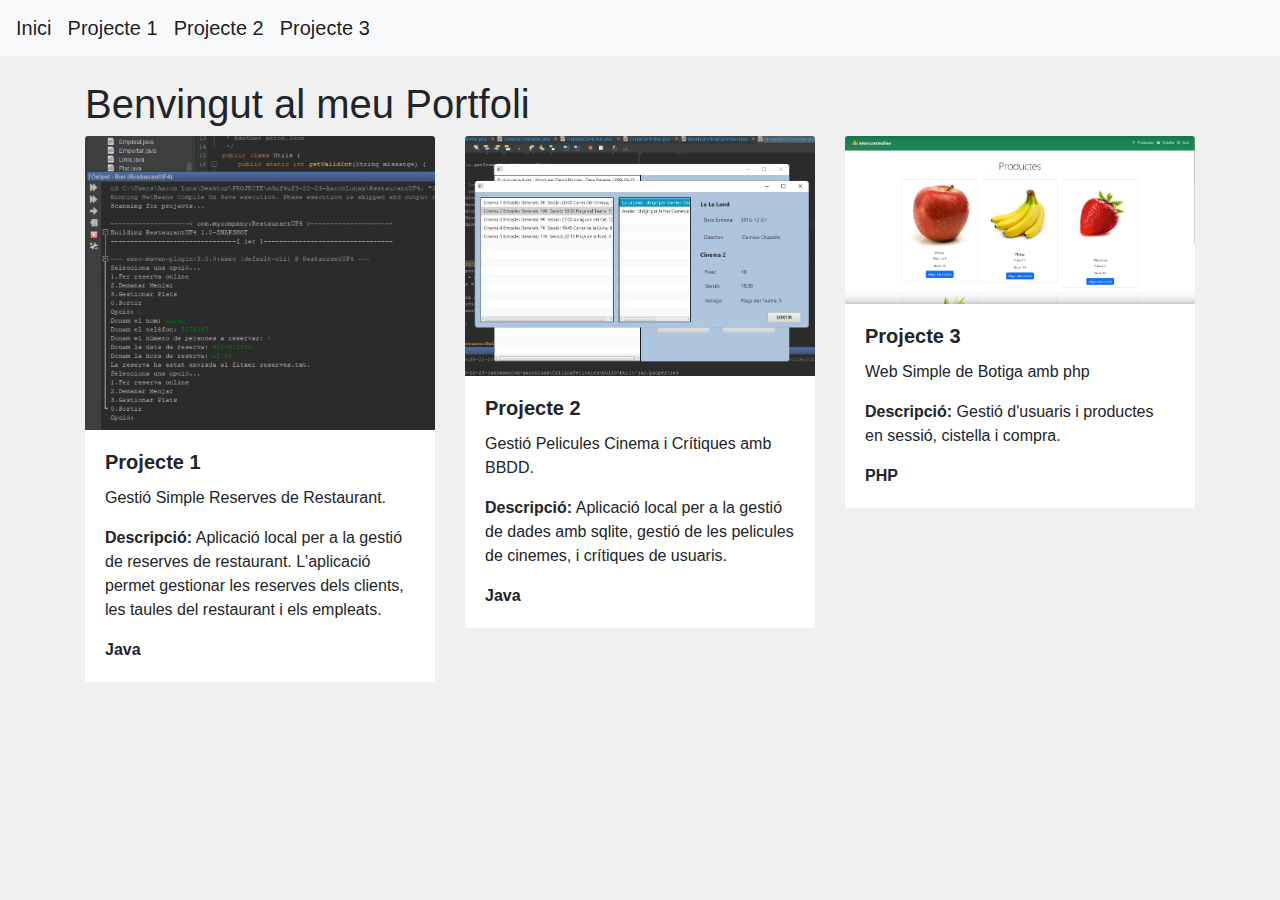
==== PortfoliAaronLuna/index.html @ 34351872 "3" ====
<!DOCTYPE html>
<html lang="es">
<head>
    <meta charset="UTF-8">
    <meta name="viewport" content="width=device-width, initial-scale=1.0">
    <link rel="stylesheet" href="https://maxcdn.bootstrapcdn.com/bootstrap/4.5.2/css/bootstrap.min.css">
    <link rel="stylesheet" href="styles.css"> <!-- Archivo CSS personalizado -->
    <title>Portfoli - Aaron Luna</title>
</head>
<body>
    <nav class="navbar navbar-expand-lg navbar-light bg-light">
        <a class="navbar-brand" href="index.html">Inici</a>
        <a class="navbar-brand" href="./projecte1.html">Projecte 1</a>
        <a class="navbar-brand" href="./projecte2.html">Projecte 2</a>
        <a class="navbar-brand" href="./proyecto3.html">Projecte 3</a>
    </nav>

    <div class="container">
        <h1 class="mt-4">Benvingut al meu Portfoli</h1>
        <div class="row">
            <div class="col-md-4">
                <div class="card">
                    <img src="/img/1.png" class="card-img-top" alt="Projecte1">
                    <div class="card-body">
                        <h5 class="card-title">Projecte 1</h5>
                        <p class="card-text">Gestió Simple Reserves de Restaurant.</p>
                        <p class="card-text"><strong>Descripció:</strong> Aplicació local per a la gestió de reserves de restaurant. L'aplicació permet gestionar les reserves dels clients, les taules del restaurant i els empleats.</p>
                        <p class="card-text"><strong>Java</strong>  </p>
                    </div>
                </div>
            </div>
            <div class="col-md-4">
                <div class="card">
                    <img src="/img/2.png" class="card-img-top" alt="Projecte2">
                    <div class="card-body">
                        <h5 class="card-title">Projecte 2</h5>
                        <p class="card-text">Gestió Pelicules Cinema i Crítiques amb BBDD.</p>
                        <p class="card-text"><strong>Descripció:</strong> Aplicació local per a la gestió de dades amb sqlite, gestió de les pelicules de cinemes, i crítiques de usuaris.</p>
                        <p class="card-text"><strong>Java</strong>  </p>
                    </div>
                </div>
            </div>
            <div class="col-md-4">
                <div class="card">
                    <img src="/img/4.png" class="card-img-top" alt="Projecte 3">
                    <div class="card-body">
                        <h5 class="card-title">Projecte 3</h5>
                        <p class="card-text">Web Simple de Botiga amb php</p>
                        <p class="card-text"><strong>Descripció:</strong> Gestió d'usuaris i productes en sessió, cistella i compra.</p>
                        <p class="card-text"><strong>PHP</strong>  </p>
                    </div>
                </div>
            </div>
            <!-- Añade más imágenes y proyectos según sea necesario -->
        </div>
    </div>

    <script src="https://ajax.googleapis.com/ajax/libs/jquery/3.5.1/jquery.min.js"></script>
    <script src="https://cdnjs.cloudflare.com/ajax/libs/popper.js/1.16.0/umd/popper.min.js"></script>
    <script src="https://maxcdn.bootstrapcdn.com/bootstrap/4.5.2/js/bootstrap.min.js"></script>
</body>
</html>
---- PortfoliAaronLuna/styles.css ----
body {
    background-color: #f0f0f0;
    font-family: Arial, sans-serif;
}



.container {
    margin-top: 20px;
}

.card {
    margin-bottom: 20px;
    border: none;
    transition: transform 0.2s;
}

.card:hover {
    transform: scale(1.05);
}

.card-title {
    font-weight: bold;
}ç

 .navbar-dark .navbar-nav .nav-link {
    color: white;
}
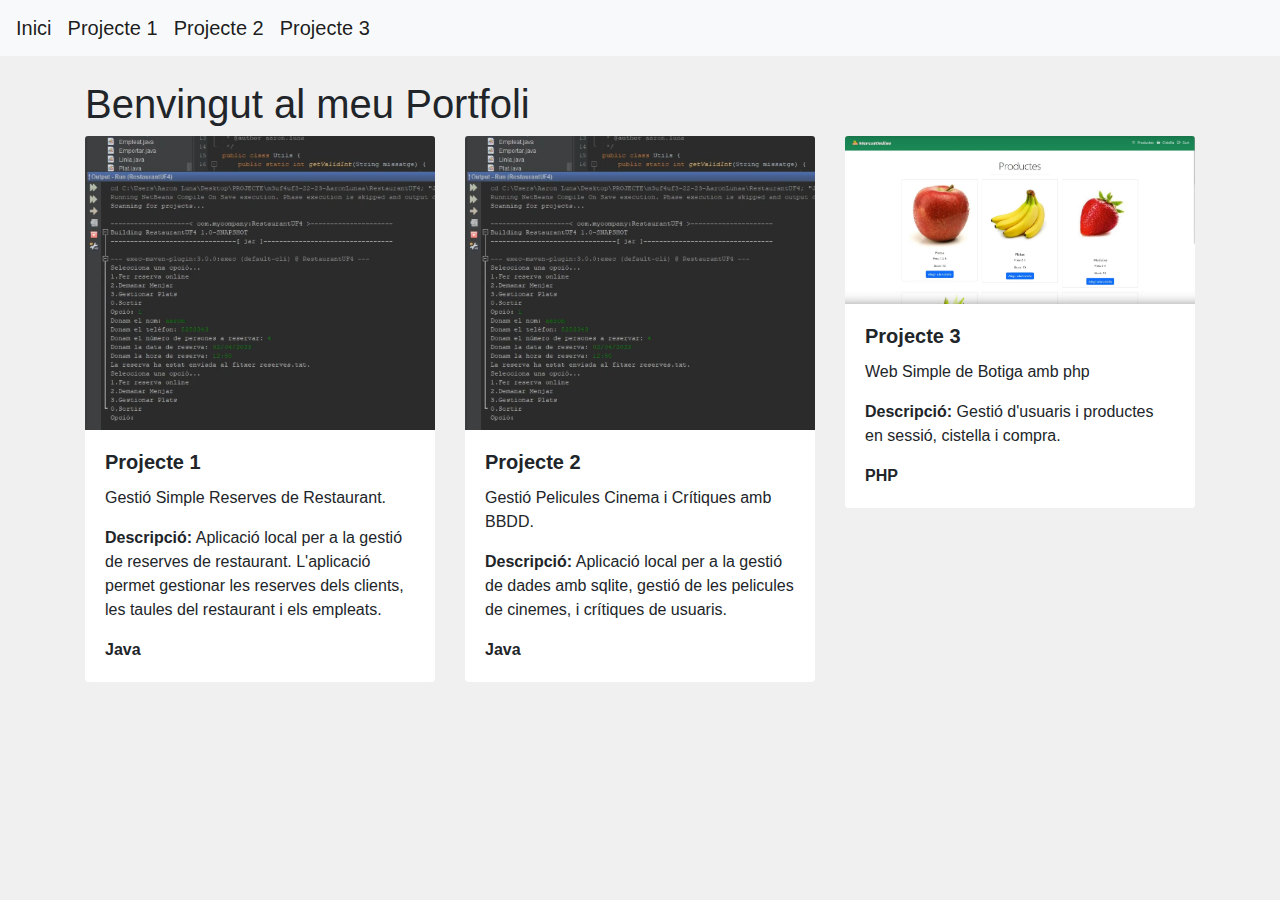
==== commit ad9f82c5: "3" ====
--- a/PortfoliAaronLuna/index.html
+++ b/PortfoliAaronLuna/index.html
@@ -31,7 +31,7 @@
             </div>
             <div class="col-md-4">
                 <div class="card">
-                    <img src="/img/2.png" class="card-img-top" alt="Projecte2">
+                    <img src="./img/1.png" class="card-img-top" alt="Projecte2">
                     <div class="card-body">
                         <h5 class="card-title">Projecte 2</h5>
                         <p class="card-text">Gestió Pelicules Cinema i Crítiques amb BBDD.</p>
@@ -42,7 +42,7 @@
             </div>
             <div class="col-md-4">
                 <div class="card">
-                    <img src="/img/4.png" class="card-img-top" alt="Projecte 3">
+                    <img src="./img/4.png" class="card-img-top" alt="Projecte 3">
                     <div class="card-body">
                         <h5 class="card-title">Projecte 3</h5>
                         <p class="card-text">Web Simple de Botiga amb php</p>
